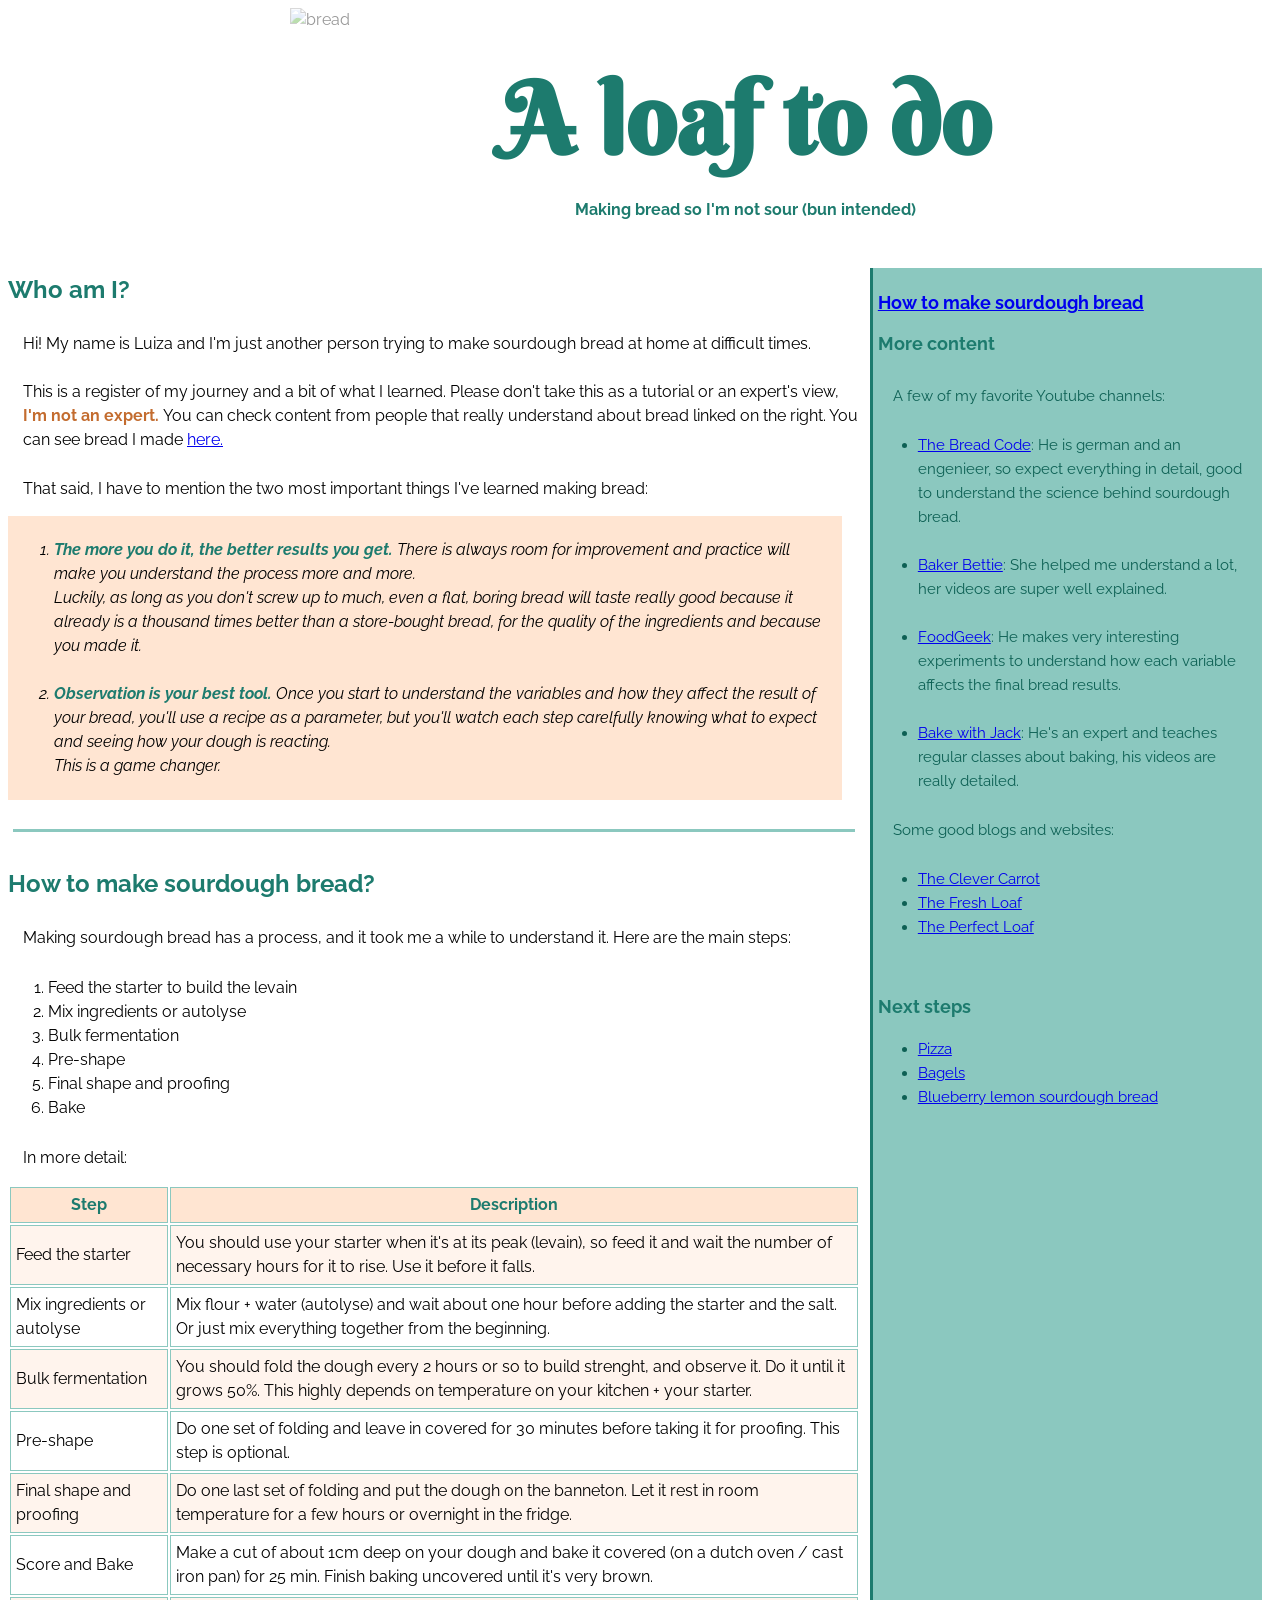
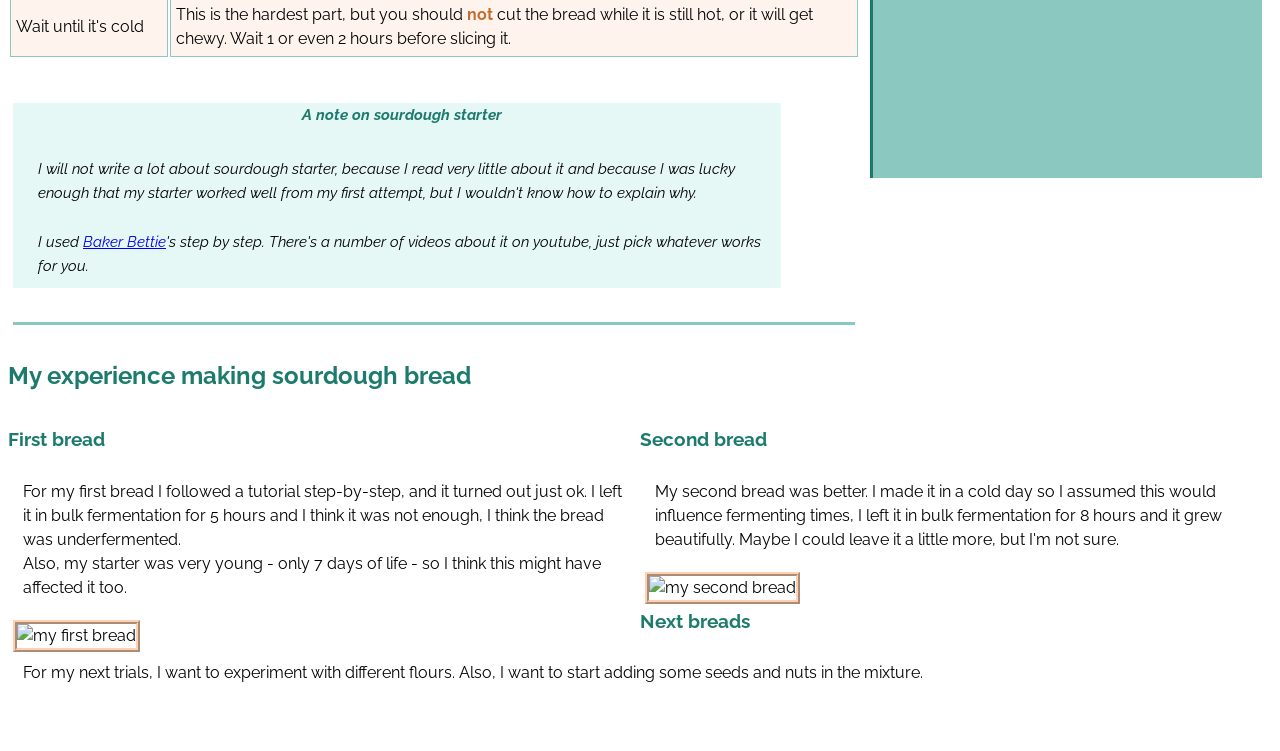
==== index.html @ e0dc0761 "second try" ====
<!DOCTYPE html>
<html lang="en" >
<head>
  <meta charset="UTF-8">
  <title>CodePen - A loaf to do</title>
  <link rel="stylesheet" href="./style.css">

</head>
<body>
<!-- partial:index.partial.html -->
<head>
        <meta charset="utf-8">
        <title>A Loaf to do - a website about sourdough bread</title>
  <link href='https://fonts.googleapis.com/css?family=Berkshire+Swash' rel='stylesheet' type='text/css'>
        <link href='https://fonts.googleapis.com/css?family=Raleway' rel='stylesheet' type='text/css'>
</head>
        
    <body>
      
      
      <div id="imagem-fundo">
<img id="imagem-fundo-header" src="https://images.unsplash.com/photo-1547033964-e7f1f84b66a6?ixid=MXwxMjA3fDB8MHxzZWFyY2h8Njd8fGJ1bnxlbnwwfHwwfA%3D%3D&ixlib=rb-1.2.1&auto=format&fit=crop&w=500&q=60" alt="bread">
      </div>
        
<div class="header">
        <h1>A loaf to do</h1>
        <h4>Making bread so I'm not sour (bun intended)</h4>
        </div>
      
             
            <div class="right-bar">
              <h3><a href="#how-to">How to make sourdough bread</a></h3>
              
              <h3>More content</h3>
              <p>A few of my favorite Youtube channels:</p>
              <ul>
                <li><a href="https://www.youtube.com/channel/UCcl83sSKVJpPLylAvXYTM7Q">The Bread Code</a>: He is german and an engenieer, so expect everything in detail, good to understand the science behind sourdough bread. </li><br>
                 <li><a href="https://www.youtube.com/channel/UCzAVICRgB_fWgDHXYkUmIfw">Baker Bettie</a>: She helped me understand a lot, her videos are super well explained.</li><br>
                <li><a href="https://www.youtube.com/channel/UC7eLtGAzNECUqurqMdiNYJg">FoodGeek</a>: He makes very interesting experiments to understand how each variable affects the final bread results.</li><br>
                <li><a href="https://www.youtube.com/channel/UCTVR5DSxWPpAVI8TzaaXRqQ">Bake with Jack</a>: He's an expert and teaches regular classes about baking, his videos are really detailed.</li>
              </ul>
<p>Some good blogs and websites:</p>

                <ul>
                  <li><a href="https://www.theclevercarrot.com/">The Clever Carrot</a></li>
                  <li><a href="https://www.thefreshloaf.com/">The Fresh Loaf</a></li>
                  <li><a href="https://www.theperfectloaf.com/">The Perfect Loaf</a></li>
              </ul>
                <br>
                <h3>Next steps</h3>
        <ul>
          <li><a href="https://www.youtube.com/watch?v=HXAW2GseICs&list=PLEuc334fkz0rRB0ja_k44H2zDX7mRCa9z&index=6">Pizza</a></li>
          <li><a href="https://www.piesandtacos.com/homemade-sourdough-everything-bagels/">Bagels</a></li>
          <li><a href="https://www.youtube.com/watch?v=wCLy0arAB0Q&list=PLEuc334fkz0rRB0ja_k44H2zDX7mRCa9z&index=12">Blueberry lemon sourdough bread</a></li>
              </ul>
        
        </div>

               
        <h2>Who am I?</h2>
        
        <p class="who-am-i">Hi! My name is Luiza and I'm just another person trying to make sourdough bread at home at difficult times.<br><br> 
This is a register of my journey and a bit of what I learned. 
Please don't take this as a tutorial or an expert's view, <span class="bold emphasis">I'm not an expert. </span> You can check content from people that really understand about bread linked on the right. You can see bread I made <a href="#my-experience"> here.</a></p>
        
        <p class="who-am-i">That said, I have to mention the two most important things I've learned making bread:</p>
      
      <div id="list-two-most">
        <ol>
          <li><strong class="steps">The more you do it, the better results you get.</strong>
There is always room for improvement and practice will make you understand the process more and more. <br>Luckily, as long as you don't screw up to much, even a flat, boring bread will taste really good because it already is a thousand times better than a store-bought bread, for the quality of the ingredients and because you made it.</li><br>
          <li><strong class="steps">Observation is your best tool.</strong>
Once you start to understand the variables and how they affect the result of your bread, you'll use a recipe as a parameter, but you'll watch each step carelfully knowing what to expect and seeing how your dough is reacting. <br>This is a game changer.</li>
      </ol>
      </div>
      <br>
      <p class="separation" id="how-to"> </p>
  
      
          <h2>How to make sourdough bread?</h2>
       
        
        <p>Making sourdough bread has a process, and it took me a while to understand it. Here are the main steps:</p>
        
        
            <ol>
            <li>Feed the starter to build the levain</li>
            <li>Mix ingredients or autolyse</li>
            <li>Bulk fermentation</li>
            <li>Pre-shape</li>
            <li>Final shape and proofing</li>
            <li>Bake</li>
            </ol>
      <p>In more detail:</p>
      
      <table>
            <thead>
                <tr>
                    <th>Step</th>
                    <th>Description</th>
                    </tr>
            </thead>
            <tbody>
                <tr>
                    <td class="odd">Feed the starter</td>
                    <td class="odd">You should use your starter when it's at its peak (levain), so feed it and wait the number of necessary hours for it to rise. Use it before it falls.</td>
                </tr>
              <tr>
                    <td>Mix ingredients or autolyse</td>
                    <td>Mix flour + water (autolyse) and wait about one hour before adding the starter and the salt. Or just mix everything together from the beginning.</td>
                </tr>
              <tr>
                    <td class="odd">Bulk fermentation</td>
                    <td class="odd">You should fold the dough every 2 hours or so to build strenght, and observe it. Do it until it grows 50%. This highly depends on temperature on your kitchen + your starter.</td>
                </tr>
              <tr>
                    <td>Pre-shape</td>
                    <td>Do one set of folding and leave in covered for 30 minutes before taking it for proofing. This step is optional.</td>
                </tr>
              <tr>
                    <td class="odd">Final shape and proofing</td>
                    <td class="odd">Do one last set of folding and put the dough on the banneton. Let it rest in room temperature for a few hours or overnight in the fridge.</td>
                </tr>
               <tr>
                    <td>Score and Bake</td>
                    <td>Make a cut of about 1cm deep on your dough and bake it covered (on a dutch oven / cast iron pan) for 25 min. Finish baking uncovered until it's very brown.</td>
                </tr>
              <tr>
                <td class="odd">Wait until it's cold</td>
                <td class="odd">This is the hardest part, but you should <strong class=emphasis> not </strong> cut the bread while it is still hot, or it will get chewy. Wait 1 or even 2 hours before slicing it.</td>
                </tr>
            </tbody>
        </table>
    
      <br>
      <div class="note">
     <h4>A note on sourdough starter</h4>
        <p>I will not write a lot about sourdough starter, because I read very little about it and because I was lucky enough that my starter worked well from my first attempt, but I wouldn't know how to explain why.</p>
<p>
I used <a href="https://www.youtube.com/watch?v=ViD0zAovcWs&list=PL1dleLLvCiHMYifKCjNINEi7hW2W0EvHf"> Baker Bettie</a>'s step by step. There's a number of videos about it on youtube, just pick whatever works for you.
      </p></div>
        
            
        <br>
      
      <p class="separation" id="my-experience"> </p>
      
          <h2>My experience making sourdough bread</h2>

      <div id="first-bread">
      <h3> First bread</h3>
        
        <p>For my first bread I followed a tutorial step-by-step, and it turned out just ok. I left it in bulk fermentation for 5 hours and I think it was not enough, I think the bread was underfermented.<br>
          Also, my starter was very young - only 7 days of life - so I think this might have affected it too.</p>
      
      <img src="https://i.ibb.co/9VpBjrG/20210315-113449-1.jpg" alt="my first bread" width="320" class="my-bread">
      </div>
      
      <div id="second-bread">
      <h3>Second bread</h3>
      
     <p>My second bread was better. I made it in a cold day so I assumed this would influence fermenting times, I left it in bulk fermentation for 8 hours and it grew beautifully. Maybe I could leave it a little more, but I'm not sure.</p>
      
     <img src="https://i.ibb.co/52yk2Vn/20210320-101948-1.jpg" alt="my second bread" width="350" class="my-bread">
      </div>
      
      <h3>Next breads</h3>
      <p>For my next trials, I want to experiment with different flours. Also, I want to start adding some seeds and nuts in the mixture.<br><br><br></p>
        
    </body>
<!-- partial -->
  
</body>
</html>
---- style.css ----
body {
  font-family: "Raleway", sans-serif;
  color: black;
  line-height: 1.5em;  
} 

h1 {
  font-family: "Berkshire Swash", fantasy;
  font-size: 100px;
  color:#1D7B6E;
  text-align: center;
}

p{
  margin: 5px;
  padding: 10px;
}

h2, h3, h4, .steps, thead {
  color:#1D7B6E;
}

.emphasis{
  color:#C36C2F;
}

#imagem-fundo-header{
  display: block;
  margin-left: auto;
  margin-right: auto;
  opacity:40%;
  width:700px;
}

#imagem-fundo{
  height: 250px;
  overflow: hidden;
  }

.header {
  margin: auto;
  text-align: center;
  font-family:"Raleway", sans-serif;
  color:#1D7B6E;
  position: absolute;
  top: 40px;
  left: 500px;
        }

th, td {
  border:solid 1px #8BC8BF;
  padding: 5px;
}

thead{
  background-color: #FFE5D2;
}
.odd{
  background-color: #FFF4ED;
}

.note {
  font-style: italic;
  font-size: 15px;
  background-color:#E6F8F5;
  width:60%;
  margin: 5px;
  padding-left: 10px;
}

h4{
  text-align: center;
}


.right-bar{
  background-color: #8BC8BF;
  color: #0D6054;
  border-color: #1D7B6E;
  border-left-style: solid;
  float:right;
  width:30%;
  height:1500px;
  margin:10px;
  padding:5px; 
  overflow:auto;
  font-size: 15px;
            }
            
.bold{
  font-weight:bold;
}
            
            .who-am-i {
              color: black;
              margin: 5px;
              padding: 10px;
            }
            
           
#list-two-most{
  font-style:italic;
  background-color:#FFE5D2;
  width:65%;
  padding: 6px;

}
            h6 {
                font-weight:bold;
            }

.my-bread{
  margin: 5px;
  border: ridge 4px #FFD1B1;
}

.separation{
  border-top: solid #8BC8BF;
  width: 65%
}

#first-bread{
  width: 50%;
  float: left;
}

#second-bread{
  width: 50%;
  float: right;
}
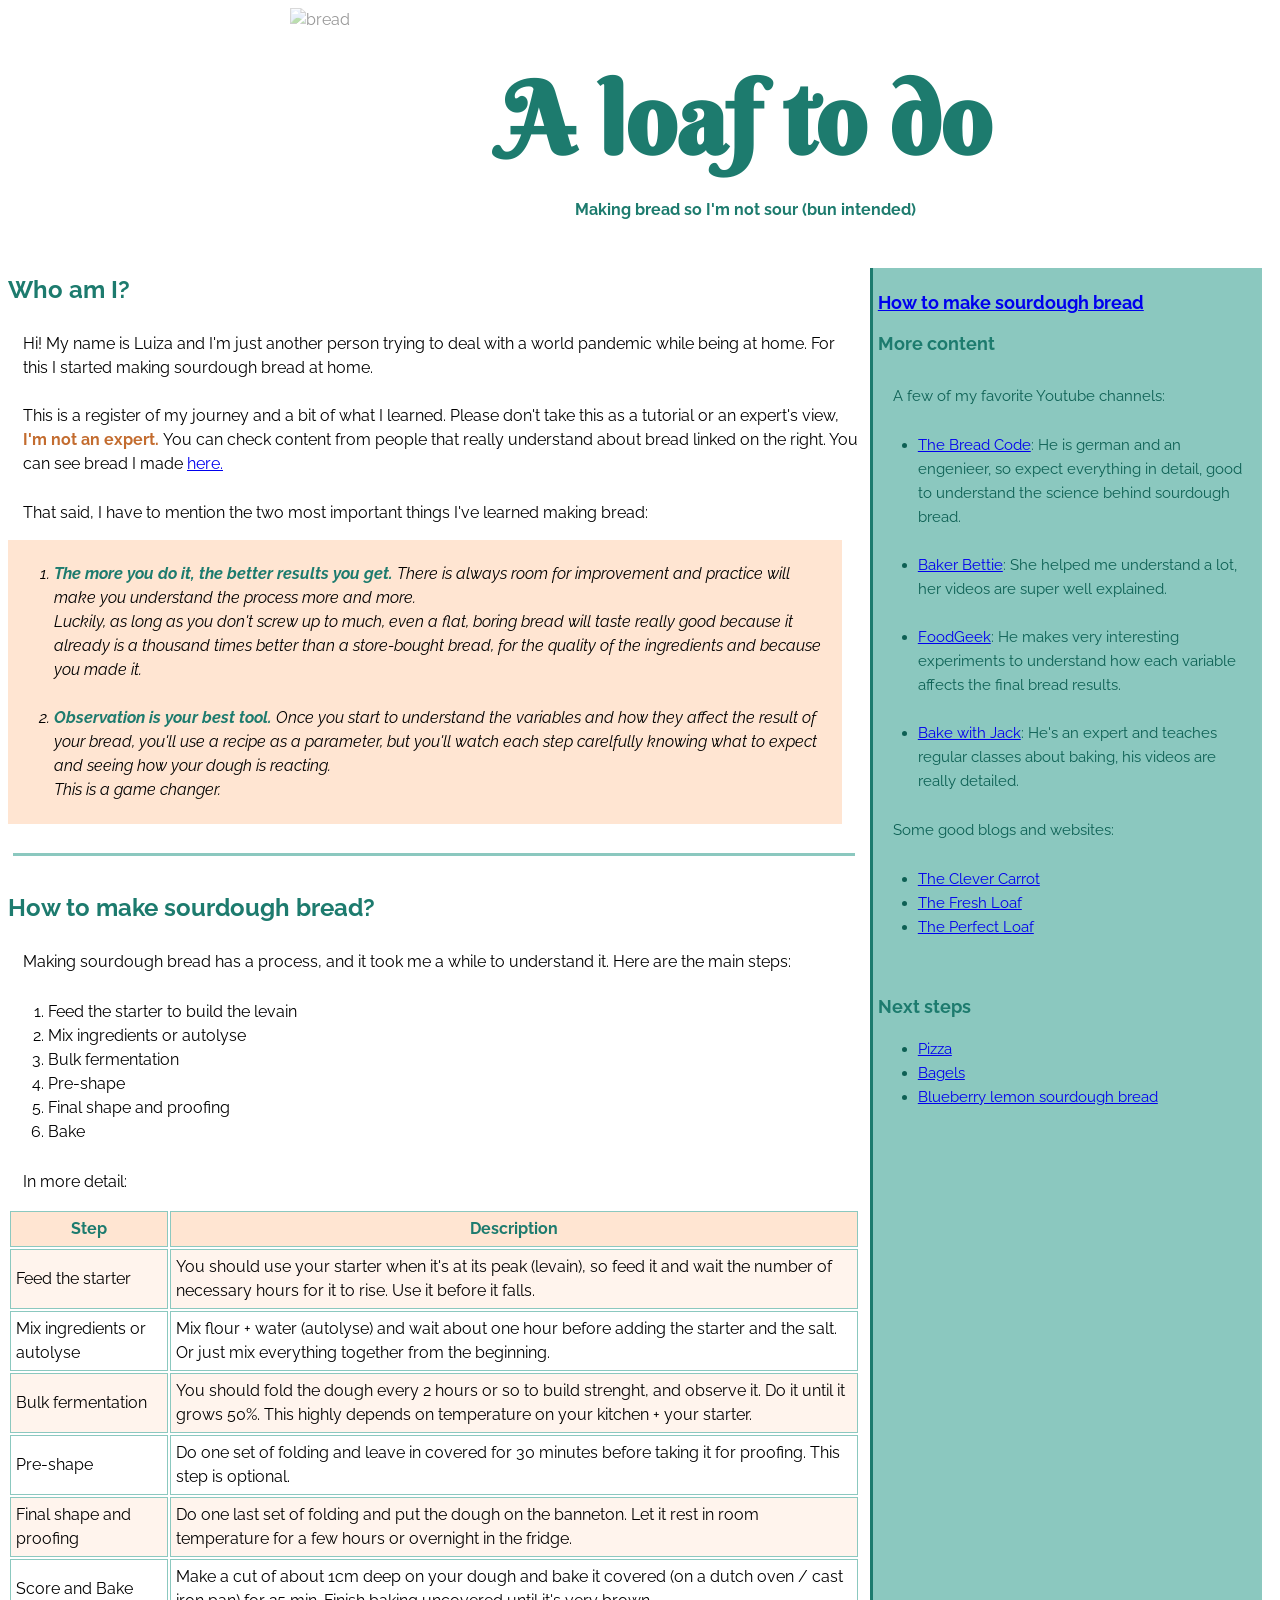
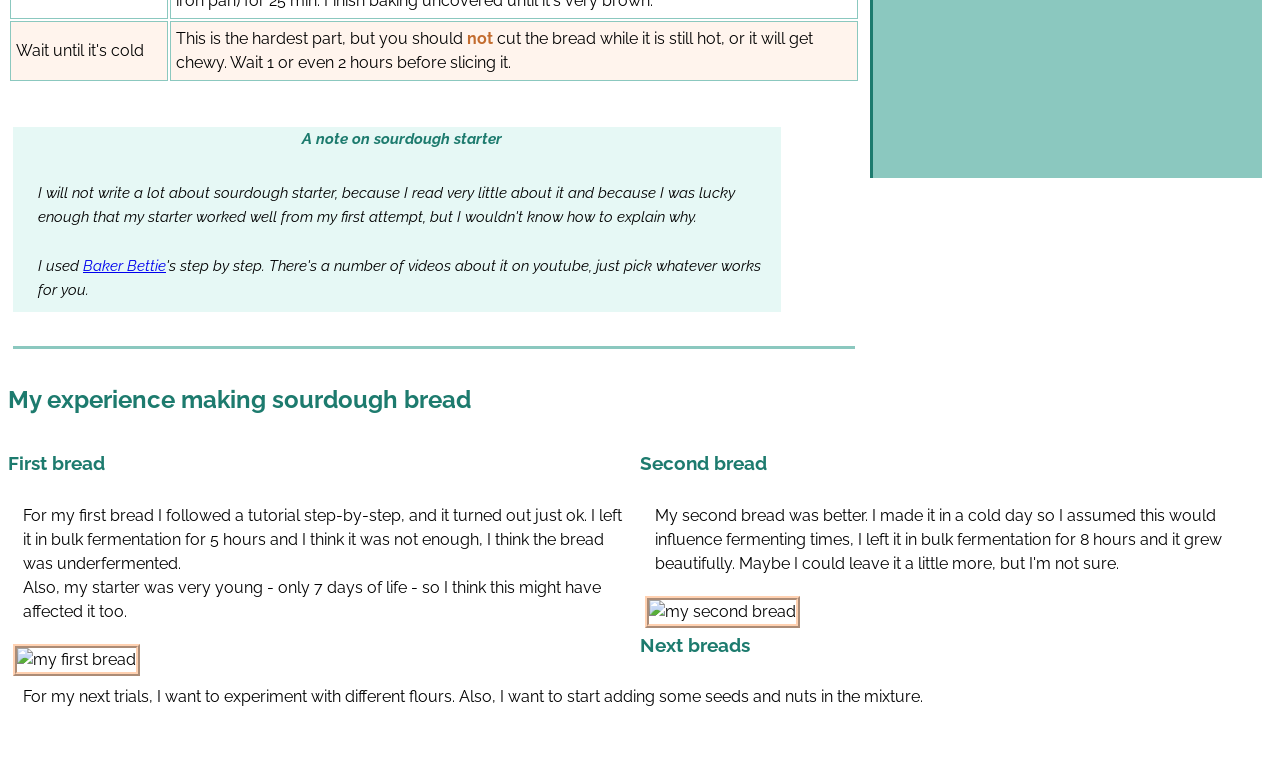
==== commit 3eb309a0: "updates on who am i" ====
--- a/index.html
+++ b/index.html
@@ -59,7 +59,7 @@
                
         <h2>Who am I?</h2>
         
-        <p class="who-am-i">Hi! My name is Luiza and I'm just another person trying to make sourdough bread at home at difficult times.<br><br> 
+        <p class="who-am-i">Hi! My name is Luiza and I'm just another person trying to deal with a world pandemic while being at home. For this I started making sourdough bread at home.<br><br> 
 This is a register of my journey and a bit of what I learned. 
 Please don't take this as a tutorial or an expert's view, <span class="bold emphasis">I'm not an expert. </span> You can check content from people that really understand about bread linked on the right. You can see bread I made <a href="#my-experience"> here.</a></p>
         
